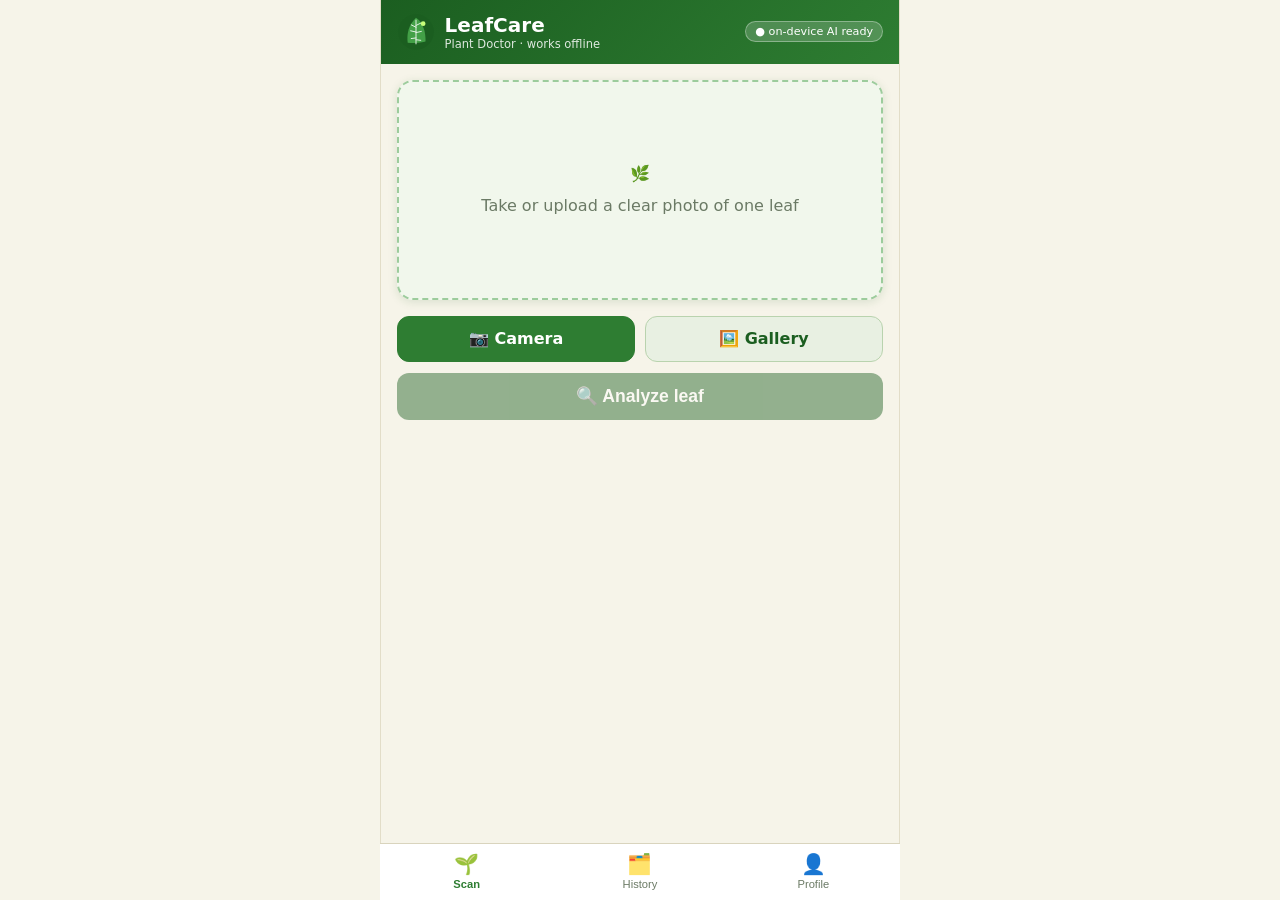
==== index.html @ 15833f99 "ship offline plant doctor" ====
<!DOCTYPE html>
<html lang="en">
<head>
<meta charset="utf-8">
<meta name="viewport" content="width=device-width, initial-scale=1, viewport-fit=cover">
<meta name="theme-color" content="#1b5e20">
<title>LeafCare — Plant Doctor</title>
<link rel="manifest" href="manifest.webmanifest">
<link rel="icon" href="icon.svg" type="image/svg+xml">
<link rel="stylesheet" href="css/main.css">
</head>
<body>
<div class="shell">
  <header class="topbar">
    <img src="icon.svg" alt="" class="logo">
    <div><h1>LeafCare</h1><p class="tag">Plant Doctor · works offline</p></div>
    <span id="modelBadge" class="badge">model…</span>
  </header>

  <main id="app"></main>

  <nav class="tabbar">
    <button data-route="scan" class="tab active">🌱<span>Scan</span></button>
    <button data-route="history" class="tab">🗂️<span>History</span></button>
    <button data-route="profile" class="tab">👤<span>Profile</span></button>
  </nav>
</div>
<script src="vendor/tf.min.js"></script>
<script src="vendor/tf-tflite.min.js"></script>
<script src="js/utils/dom.js"></script>
<script src="js/utils/format.js"></script>
<script src="js/utils/image.js"></script>
<script src="js/logic.js"></script>
<script src="js/db/storage.js"></script>
<script src="js/db/profiles.js"></script>
<script src="js/db/history.js"></script>
<script src="js/middleware/guards.js"></script>
<script src="js/model/infer.js"></script>
<script src="js/model/loader.js"></script>
<script src="js/routes/router.js"></script>
<script src="js/routes/scan.js"></script>
<script src="js/routes/history.js"></script>
<script src="js/routes/profile.js"></script>
<script src="js/app.js"></script>
<script>if ('serviceWorker' in navigator) addEventListener('load', () => navigator.serviceWorker.register('sw.js').catch(() => {}));</script>
</body>
</html>
---- css/main.css ----
:root{
  --leaf:#1b5e20; --leaf2:#2e7d32; --moss:#43a047; --cream:#f6f4e9;
  --card:#ffffff; --ink:#22301f; --muted:#6b7a65; --bad:#b3261e; --warn:#8a5a00;
  --radius:16px;
}
*{box-sizing:border-box; -webkit-tap-highlight-color:transparent}
html,body{margin:0;padding:0}
body{background:var(--cream);color:var(--ink);
  font-family:system-ui,-apple-system,"Segoe UI",Roboto,sans-serif;
  display:flex;justify-content:center;min-height:100vh}
.shell{width:100%;max-width:520px;min-height:100vh;background:var(--cream);
  display:flex;flex-direction:column;position:relative;
  border-left:1px solid #e2ddc8;border-right:1px solid #e2ddc8}
.topbar{display:flex;align-items:center;gap:.6rem;padding:.8rem 1rem;
  background:linear-gradient(135deg,var(--leaf),var(--leaf2));color:#fff}
.topbar h1{font-size:1.25rem;margin:0}
.tag{margin:0;font-size:.72rem;opacity:.85}
.logo{width:38px;height:38px}
.badge{margin-left:auto;font-size:.7rem;background:#ffffff2e;border:1px solid #ffffff55;
  padding:.2rem .55rem;border-radius:999px;white-space:nowrap}
main{flex:1;padding:1rem 1rem 5.5rem}
.view{display:none}.view.active{display:block;animation:fade .2s}
@keyframes fade{from{opacity:.4}to{opacity:1}}
.card{background:var(--card);border-radius:var(--radius);padding:1rem;
  box-shadow:0 2px 10px #1b5e2022;margin-bottom:1rem}
.hero{min-height:220px;display:flex;align-items:center;justify-content:center;
  border:2px dashed #9ccc9c;background:#f1f7ec}
.hero img{max-width:100%;max-height:300px;border-radius:12px}
.dropHint{text-align:center;color:var(--muted);font-size:1rem;line-height:2}
.hidden{display:none!important}
.btnrow{display:flex;gap:.6rem;margin-bottom:.7rem}
.btn{flex:1;text-align:center;background:#e8f0e2;color:var(--leaf);font-weight:600;
  border:1px solid #b9d3ae;border-radius:12px;padding:.8rem .4rem;font-size:1rem;cursor:pointer}
.btn.primary{background:var(--leaf2);border-color:var(--leaf2);color:#fff}
.btn.analyze{width:100%;background:var(--leaf);color:#fff;border:none;font-size:1.1rem;margin-bottom:.5rem}
.btn.analyze:disabled{opacity:.45}
.btn.small{flex:none;padding:.4rem .8rem;font-size:.85rem}
.status{min-height:1.4em;font-size:.9rem;color:var(--muted);text-align:center;margin-bottom:.4rem}
.result{border-top:6px solid var(--moss)}
.result.sick{border-top-color:var(--bad)}
.result.unsure{border-top-color:var(--warn)}
.result h2{margin:.1rem 0 .3rem}
.conf{font-size:2rem;font-weight:800;color:var(--leaf2)}
.result.sick .conf{color:var(--bad)}
.tip{background:#f1f7ec;border-radius:10px;padding:.7rem;margin-top:.6rem;font-size:.93rem}
.tabbar{position:fixed;bottom:0;left:50%;transform:translateX(-50%);width:100%;max-width:520px;
  display:flex;background:#fff;border-top:1px solid #d9d4bd;padding-bottom:env(safe-area-inset-bottom)}
.tab{flex:1;background:none;border:none;padding:.55rem 0 .6rem;font-size:1.25rem;color:var(--muted);
  display:flex;flex-direction:column;align-items:center;gap:2px;cursor:pointer}
.tab span{font-size:.7rem}
.tab.active{color:var(--leaf2);font-weight:700}
.hist{display:flex;gap:.7rem;align-items:center}
.hist img{width:56px;height:56px;object-fit:cover;border-radius:10px}
.hist .meta{flex:1;min-width:0}.hist .meta b{display:block;white-space:nowrap;overflow:hidden;text-overflow:ellipsis}
.muted{color:var(--muted);font-size:.88rem}
.pill{font-size:.65rem;background:#e8f0e2;color:var(--leaf);border-radius:999px;padding:.15rem .5rem;vertical-align:middle}
.ok{color:var(--leaf2);font-weight:700}.no{color:var(--bad);font-weight:700}
#profileArea .row{display:flex;align-items:center;gap:.6rem;padding:.55rem 0;border-bottom:1px solid #efe9d2}
input#profileName{width:100%;padding:.7rem;border:1px solid #b9d3ae;border-radius:10px;font-size:1rem;margin:.4rem 0 .7rem}
.empty{text-align:center;color:var(--muted);padding:2rem 1rem}
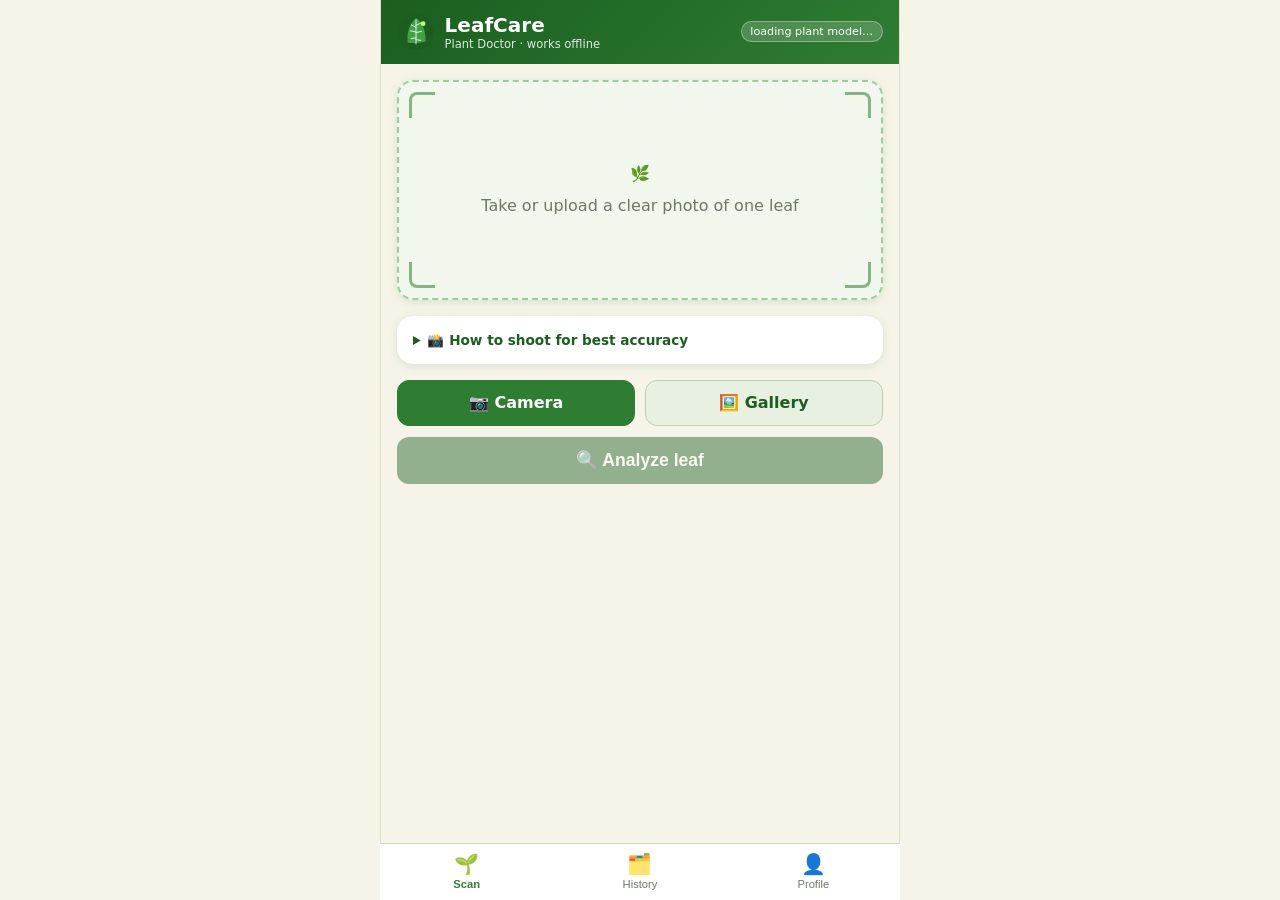
==== commit 48b0c051: "phone normalization pipeline" ====
--- a/index.html
+++ b/index.html
@@ -35,6 +35,7 @@
 <script src="js/db/profiles.js"></script>
 <script src="js/db/history.js"></script>
 <script src="js/middleware/guards.js"></script>
+<script src="js/model/preprocess.js"></script>
 <script src="js/model/infer.js"></script>
 <script src="js/model/loader.js"></script>
 <script src="js/routes/router.js"></script>
--- a/css/main.css
+++ b/css/main.css
@@ -27,6 +27,15 @@
   border:2px dashed #9ccc9c;background:#f1f7ec}
 .hero img{max-width:100%;max-height:300px;border-radius:12px}
 .dropHint{text-align:center;color:var(--muted);font-size:1rem;line-height:2}
+.frameGuide{position:relative;overflow:hidden}
+.corners{position:absolute;inset:10px;pointer-events:none}
+.corners i{position:absolute;width:26px;height:26px;border:3px solid var(--leaf2);opacity:.55}
+.corners i:nth-child(1){top:0;left:0;border-right:0;border-bottom:0;border-radius:8px 0 0 0}
+.corners i:nth-child(2){top:0;right:0;border-left:0;border-bottom:0;border-radius:0 8px 0 0}
+.corners i:nth-child(3){bottom:0;left:0;border-right:0;border-top:0;border-radius:0 0 0 8px}
+.corners i:nth-child(4){bottom:0;right:0;border-left:0;border-top:0;border-radius:0 0 8px 0}
+.tips{font-size:.85rem}.tips summary{cursor:pointer;font-weight:600;color:var(--leaf)}
+.tips ul{margin:.5rem 0 0;padding-left:1.2rem}.tips li{margin:.25rem 0}
 .hidden{display:none!important}
 .btnrow{display:flex;gap:.6rem;margin-bottom:.7rem}
 .btn{flex:1;text-align:center;background:#e8f0e2;color:var(--leaf);font-weight:600;
